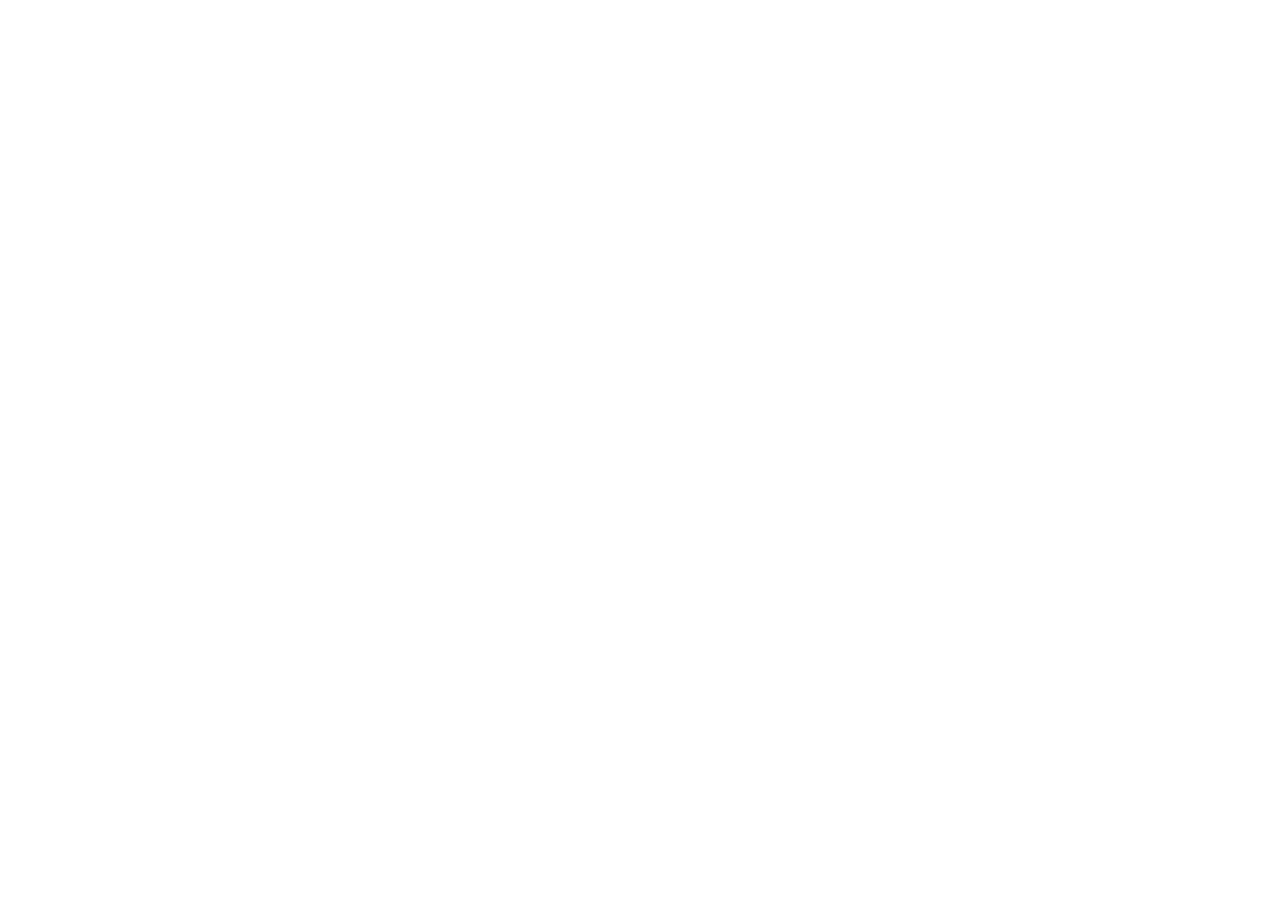
==== index.html @ f6bb4cf6 "upload html,css,js files" ====
<!DOCTYPE html>
<html lang="en">
<head>
    <meta charset="UTF-8">
    <meta name="viewport" content="width=device-width, initial-scale=1.0">
    <title>Technologies Memory Match</title>
    <link rel="stylesheet" href="./css/style.css">
    <script defer src="./js/app.js"></script>
</head>
<body>
    
</body>
</html>
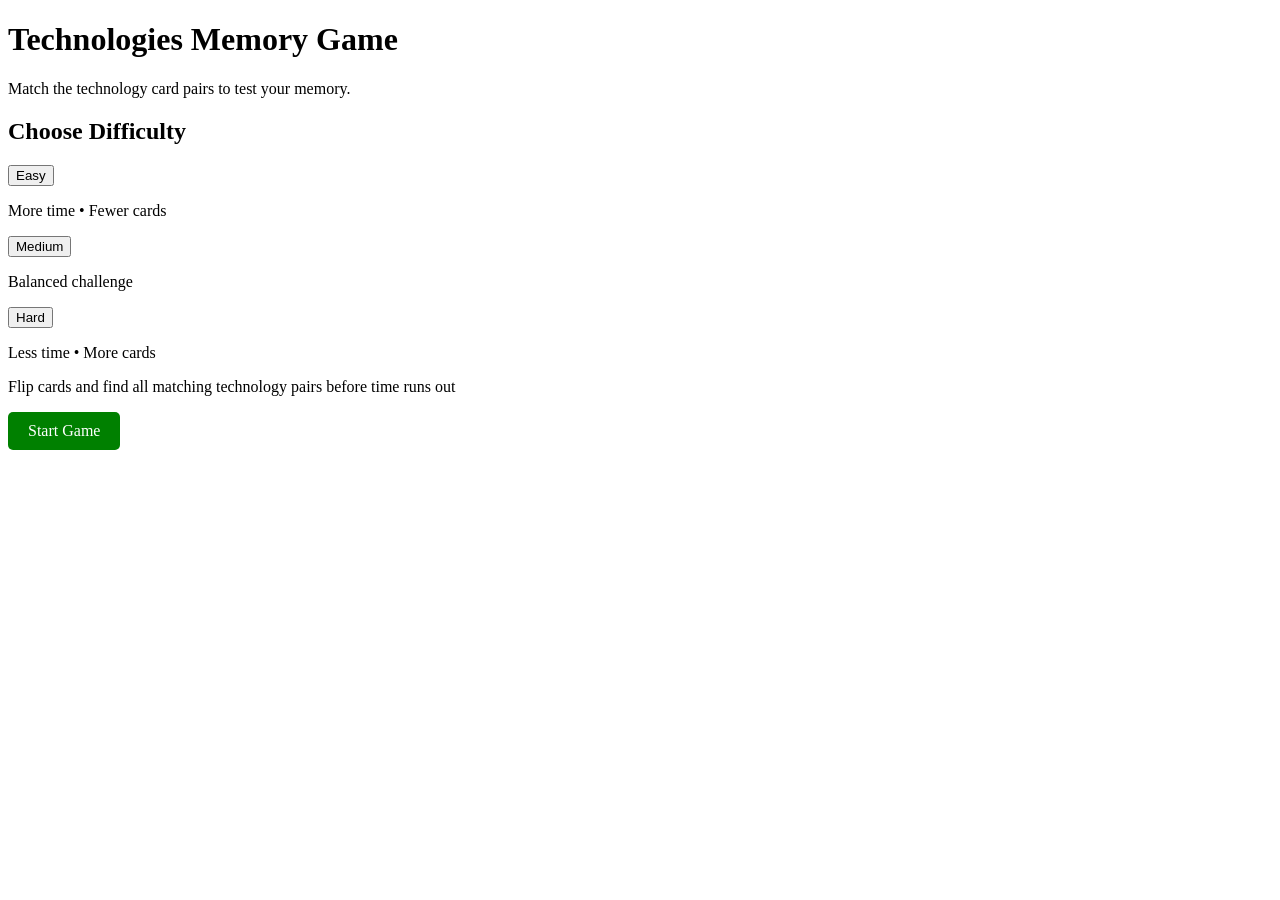
==== commit 84d2bae6: "creat html pages for index and game page" ====
--- a/index.html
+++ b/index.html
@@ -3,11 +3,32 @@
 <head>
     <meta charset="UTF-8">
     <meta name="viewport" content="width=device-width, initial-scale=1.0">
-    <title>Technologies Memory Match</title>
+    <title>Technologies Memory Match Home Page </title>
     <link rel="stylesheet" href="./css/style.css">
     <script defer src="./js/app.js"></script>
 </head>
 <body>
-    
+    <h1>  Technologies Memory Game   </h1>
+
+<p>Match the technology card pairs to test your memory. </p>
+
+<h2>Choose Difficulty</h2>
+
+<button>Easy</button>
+<p>More time • Fewer cards</p>
+<button>Medium</button>
+<p>Balanced challenge</p>
+<button>Hard</button>
+<p>Less time • More cards</p>
+
+
+<p>Flip cards and find all matching technology pairs before time runs out
+</p>
+
+
+
+ <a href="Game.html" class="btn">Start Game</a>
+
+
 </body>
 </html>
--- a/css/style.css
+++ b/css/style.css
@@ -0,0 +1,8 @@
+.btn {
+    display: inline-block;
+    padding: 10px 20px;
+    background-color: green;
+    color: white;
+    text-decoration: none;
+    border-radius: 5px;
+}
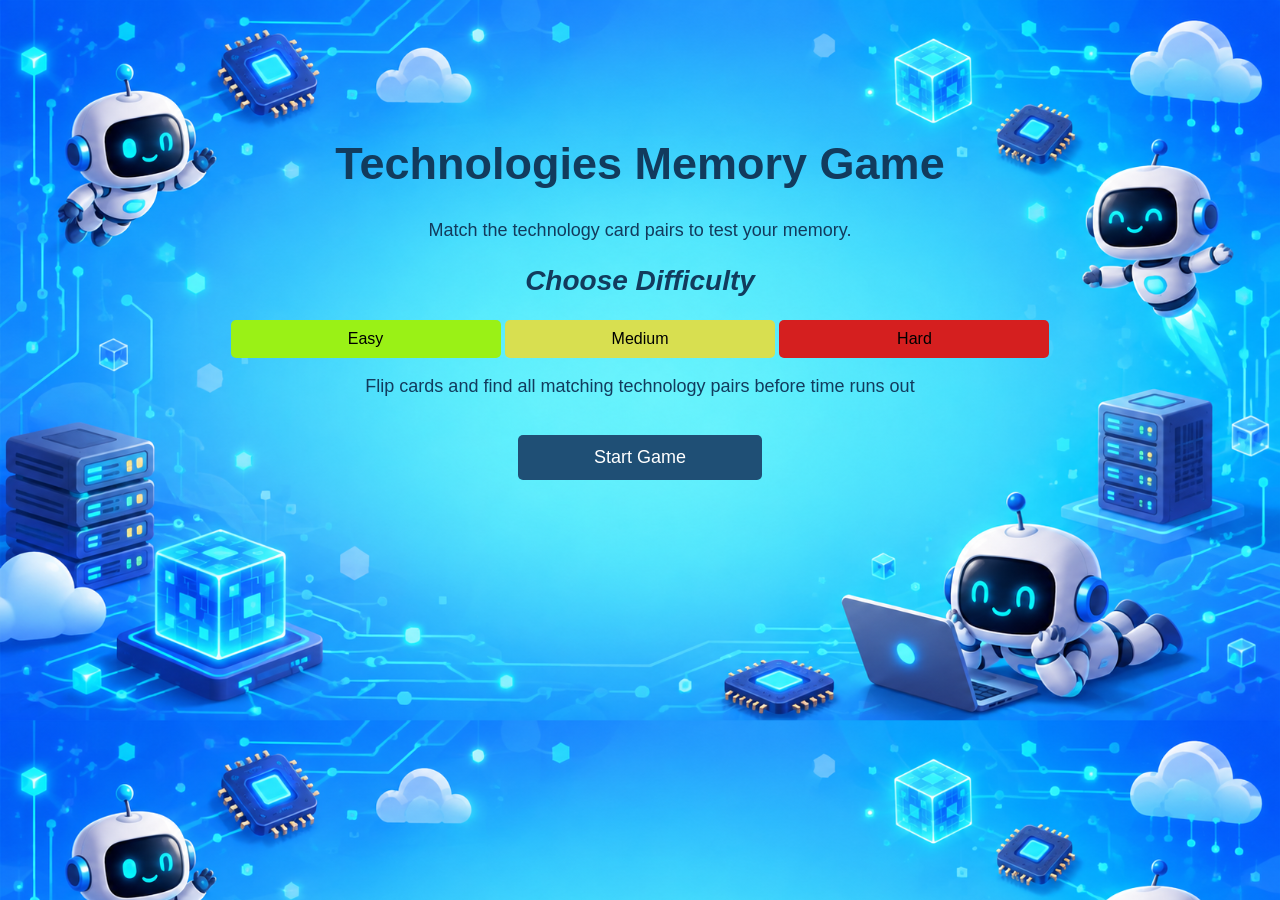
==== commit e39ce7b0: "Add styling with CSS" ====
--- a/index.html
+++ b/index.html
@@ -14,12 +14,12 @@
 
 <h2>Choose Difficulty</h2>
 
-<button>Easy</button>
-<p>More time • Fewer cards</p>
-<button>Medium</button>
-<p>Balanced challenge</p>
-<button>Hard</button>
-<p>Less time • More cards</p>
+<button class="Difficulty btn1">Easy</button>
+<!-- <p>More time • Fewer cards</p> -->
+<button class="Difficulty btn2">Medium</button>
+<!-- <p>Balanced challenge</p> -->
+<button class="Difficulty btn3">Hard</button>
+<!-- <p>Less time • More cards</p> -->
 
 
 <p>Flip cards and find all matching technology pairs before time runs out
--- a/css/style.css
+++ b/css/style.css
@@ -1,8 +1,91 @@
+body {
+  background-image: url(../Images/index.png);
+  background-size: cover;
+  text-align: center;
+  font-family: Arial, sans-serif;
+  padding-top: 100px;
+}
+
+h1 {
+  font-size: 45px;
+  color: #123b5d;
+}
+
+h2 {
+  font-size: 28px;
+  color: #123b5d;
+  font-style: italic;
+  font-weight: bold;
+}
+
+p {
+  font-size: 18px;
+  color: #123b5d;
+}
+
+
+
+.Difficulty {
+  width: 270px;
+  padding: 10px;
+
+  font-size: 16px;
+
+  background-color: white;
+  color: #1f4f75;
+
+  border: none;
+  border-radius: 5px;
+
+  cursor: pointer;
+}
+
+.btn1{
+    background-color: rgb(154, 241, 22);
+    color: black;
+    font-size: medium;
+}
+.btn2{
+    background-color: rgb(216, 223, 80);
+    color: black;
+        font-size: medium;
+
+}
+.btn3{
+    background-color: rgb(213, 31, 31);
+    color: black;
+        font-size: medium;
+
+}
 .btn {
-    display: inline-block;
-    padding: 10px 20px;
-    background-color: green;
-    color: white;
-    text-decoration: none;
-    border-radius: 5px;
+  display: inline-block;
+
+  width: 220px;
+  padding: 12px;
+  margin-top: 20px;
+
+  background-color: #1f4f75;
+  color: white;
+
+  border-radius: 5px;
+
+  text-decoration: none;
+  font-size: 18px;
+
+  cursor: pointer;
+}
+
+
+.btn:hover {
+  background-color: #3279ad;
+}
+.btn1:hover{
+  background-color: white;
+
+}
+.btn2:hover{
+    background-color: white;
+}
+.btn3:hover{
+    background-color: white;
 }
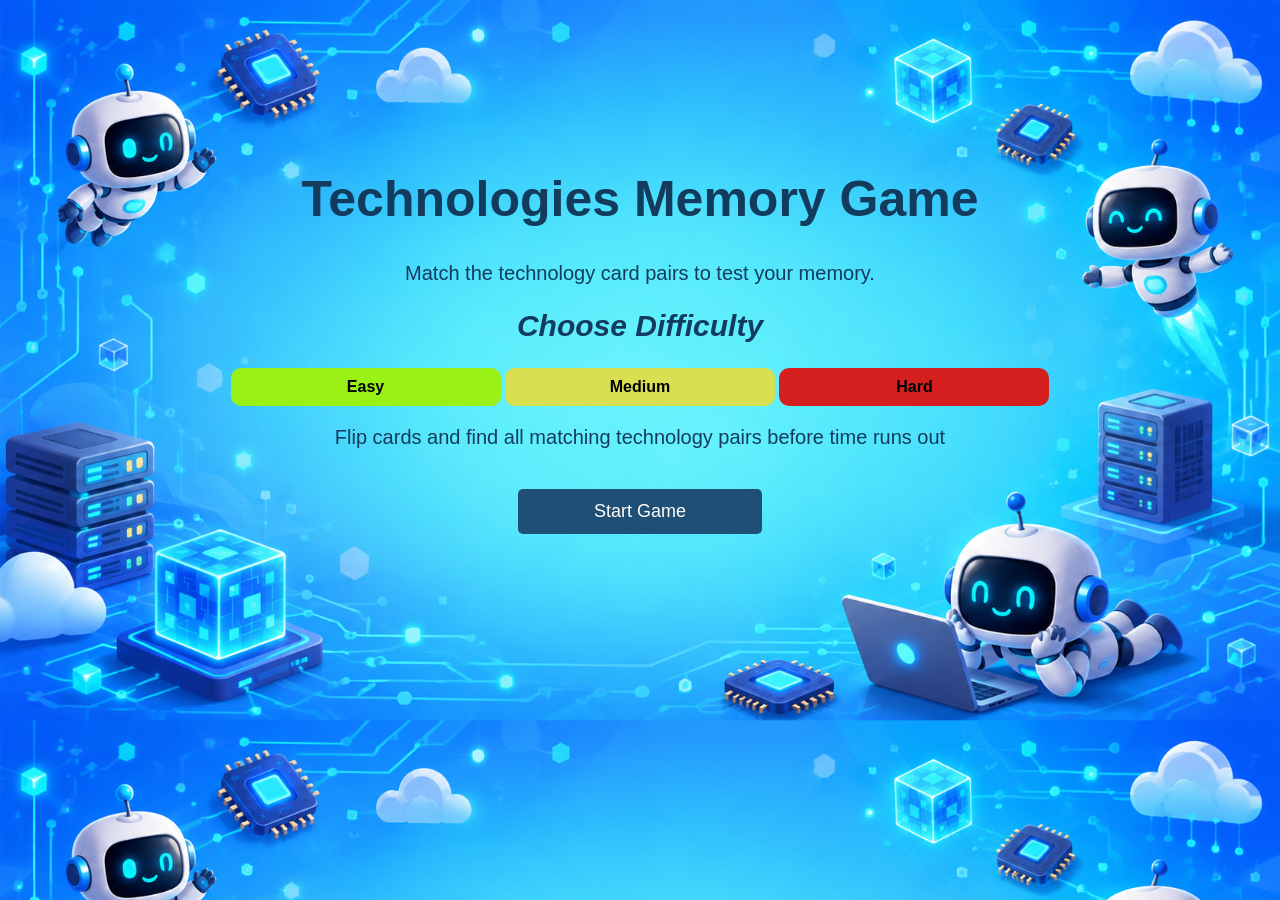
==== commit 496b433e: "declare the Variables and Cached the  Element in js" ====
--- a/index.html
+++ b/index.html
@@ -15,11 +15,8 @@
 <h2>Choose Difficulty</h2>
 
 <button class="Difficulty btn1">Easy</button>
-<!-- <p>More time • Fewer cards</p> -->
 <button class="Difficulty btn2">Medium</button>
-<!-- <p>Balanced challenge</p> -->
 <button class="Difficulty btn3">Hard</button>
-<!-- <p>Less time • More cards</p> -->
 
 
 <p>Flip cards and find all matching technology pairs before time runs out
--- a/css/style.css
+++ b/css/style.css
@@ -2,24 +2,25 @@
   background-image: url(../Images/index.png);
   background-size: cover;
   text-align: center;
-  font-family: Arial, sans-serif;
-  padding-top: 100px;
+  font-family:Arial, Helvetica, sans-serif;
+  margin-top: 170px;
+
 }
 
 h1 {
-  font-size: 45px;
+  font-size: 50px;
   color: #123b5d;
 }
 
 h2 {
-  font-size: 28px;
+  font-size: 30px;
   color: #123b5d;
   font-style: italic;
   font-weight: bold;
 }
 
 p {
-  font-size: 18px;
+  font-size: 20px;
   color: #123b5d;
 }
 
@@ -29,21 +30,25 @@
   width: 270px;
   padding: 10px;
 
-  font-size: 16px;
+  font-size: 20px;
+  font-weight: bolder;
 
-  background-color: white;
+
   color: #1f4f75;
 
   border: none;
-  border-radius: 5px;
+  border-radius: 10px;
 
-  cursor: pointer;
+  cursor:pointer;
 }
 
 .btn1{
     background-color: rgb(154, 241, 22);
     color: black;
-    font-size: medium;
+    font-size:medium;
+
+
+
 }
 .btn2{
     background-color: rgb(216, 223, 80);
@@ -88,4 +93,11 @@
 }
 .btn3:hover{
     background-color: white;
-}+}
+.Difficulty:focus{
+
+
+  border: 3px solid white;
+  outline: 2px solid black;
+
+}
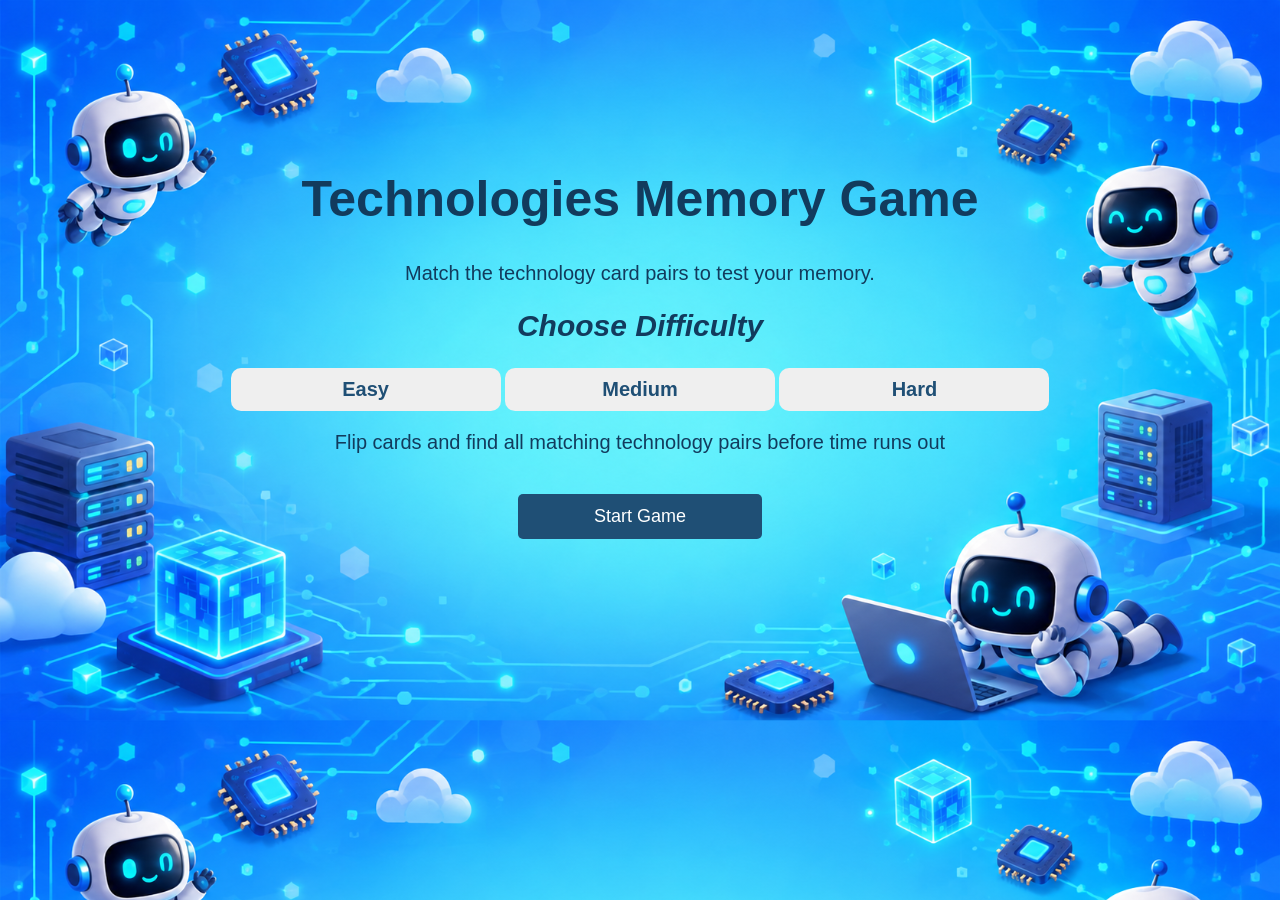
==== commit 7d1a0a18: "Add the technologies photo" ====
--- a/index.html
+++ b/index.html
@@ -14,9 +14,9 @@
 
 <h2>Choose Difficulty</h2>
 
-<button class="Difficulty btn1">Easy</button>
-<button class="Difficulty btn2">Medium</button>
-<button class="Difficulty btn3">Hard</button>
+<button class="Difficulty " id="btn1">Easy</button>
+<button class="Difficulty "id="btn2">Medium</button>
+<button class="Difficulty " id="btn3">Hard</button>
 
 
 <p>Flip cards and find all matching technology pairs before time runs out
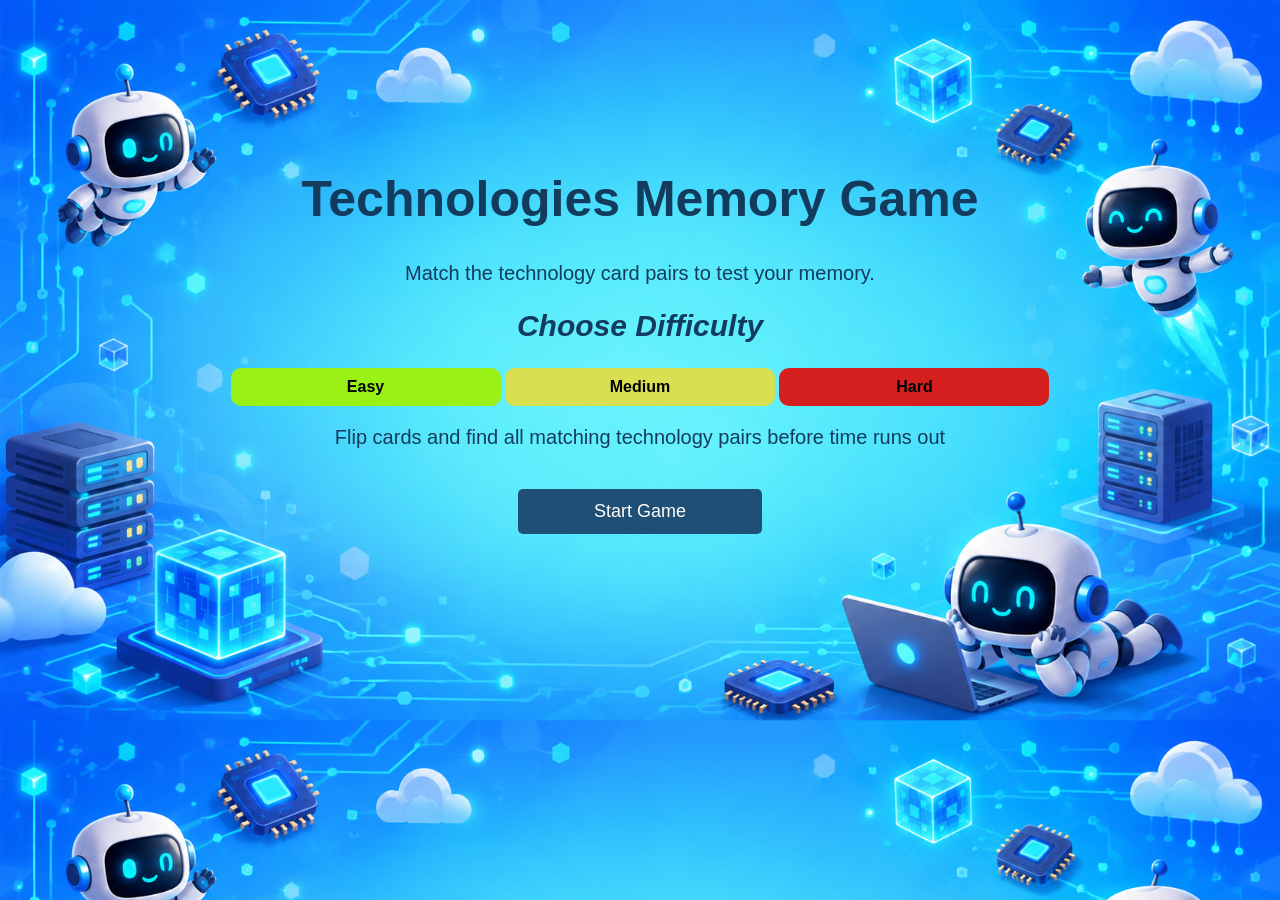
==== commit 0c22fb79: "add local storage to store the Difficulty value" ====
--- a/index.html
+++ b/index.html
@@ -14,9 +14,9 @@
 
 <h2>Choose Difficulty</h2>
 
-<button class="Difficulty " id="btn1">Easy</button>
-<button class="Difficulty "id="btn2">Medium</button>
-<button class="Difficulty " id="btn3">Hard</button>
+<button class="Difficulty" id="btn1">Easy</button>
+<button class="Difficulty" id="btn2">Medium</button>
+<button class="Difficulty" id="btn3">Hard</button>
 
 
 <p>Flip cards and find all matching technology pairs before time runs out
--- a/css/style.css
+++ b/css/style.css
@@ -42,7 +42,7 @@
   cursor:pointer;
 }
 
-.btn1{
+#btn1{
     background-color: rgb(154, 241, 22);
     color: black;
     font-size:medium;
@@ -50,13 +50,13 @@
 
 
 }
-.btn2{
+#btn2{
     background-color: rgb(216, 223, 80);
     color: black;
         font-size: medium;
 
 }
-.btn3{
+#btn3{
     background-color: rgb(213, 31, 31);
     color: black;
         font-size: medium;
